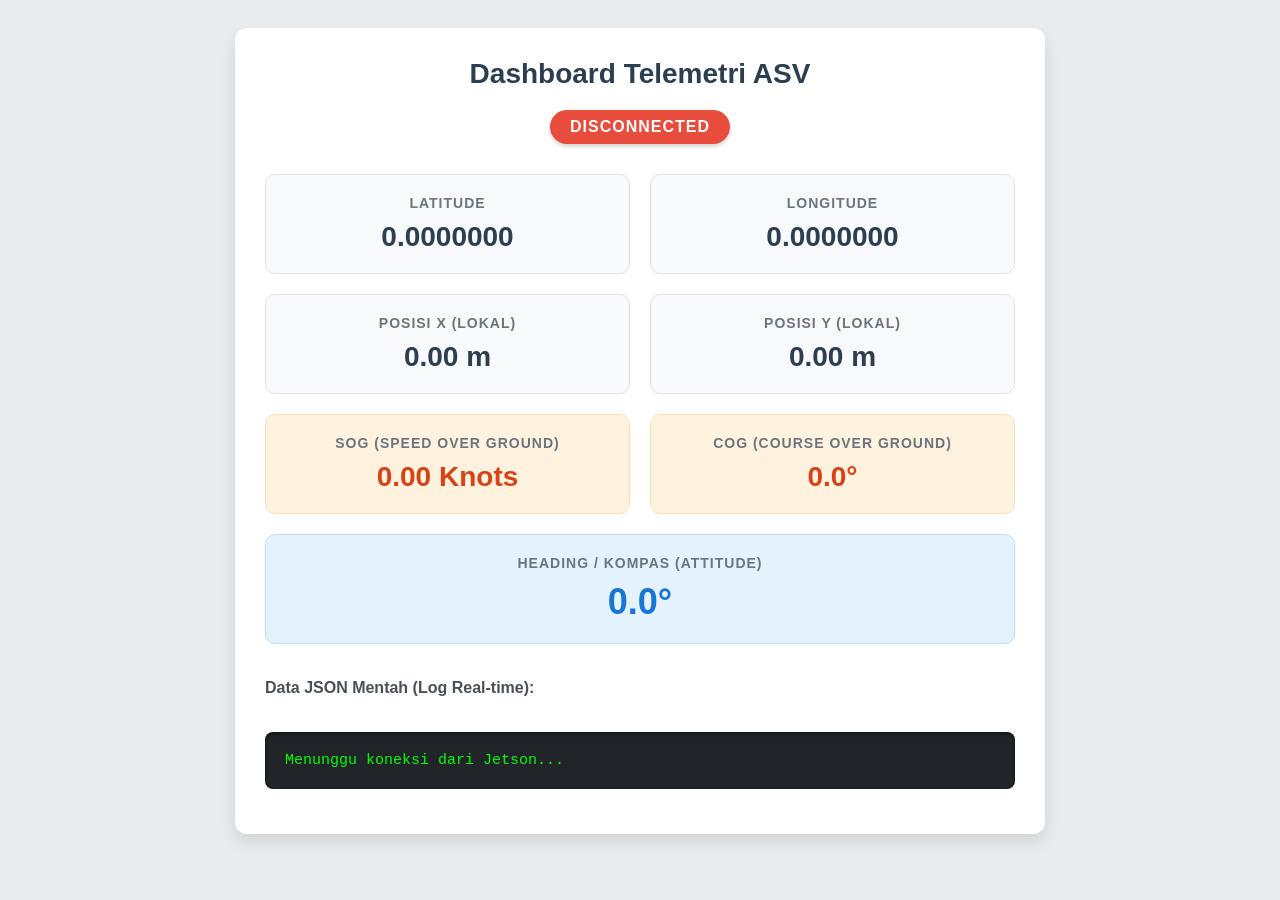
==== client/index.html @ aa85e626 "added second" ====
<!DOCTYPE html>
<html lang="id">
<head>
    <meta charset="UTF-8">
    <title>Dashboard Telemetri ASV</title>
    <style>
        body { 
            font-family: 'Segoe UI', Tahoma, Geneva, Verdana, sans-serif; 
            background-color: #e9ecef; 
            padding: 20px;
            color: #333;
        }
        .container { 
            max-width: 750px; 
            margin: 0 auto; 
            background: white; 
            padding: 30px; 
            border-radius: 12px; 
            box-shadow: 0 8px 16px rgba(0,0,0,0.1); 
        }
        h2 { 
            text-align: center; 
            color: #2c3e50; 
            margin-top: 0;
            margin-bottom: 20px;
            font-size: 28px;
        }
        .status-badge { 
            display: inline-block; 
            padding: 8px 20px; 
            border-radius: 20px; 
            font-weight: bold; 
            color: white; 
            background-color: #e74c3c; 
            margin-bottom: 30px;
            letter-spacing: 1px;
            box-shadow: 0 2px 4px rgba(0,0,0,0.2);
        }
        .status-connected { 
            background-color: #27ae60; 
        }
        .data-grid { 
            display: grid; 
            grid-template-columns: repeat(2, 1fr); 
            gap: 20px; 
        }
        .data-card { 
            background: #f8f9fa; 
            padding: 20px; 
            border-radius: 10px; 
            text-align: center; 
            border: 1px solid #dee2e6;
            transition: transform 0.2s;
        }
        .data-card:hover {
            transform: translateY(-2px);
            box-shadow: 0 4px 8px rgba(0,0,0,0.05);
        }
        .data-card.highlight {
            background: #e3f2fd;
            border-color: #bbdefb;
            grid-column: span 2; 
        }
        .data-card.highlight-orange {
            background: #fff3e0;
            border-color: #ffe0b2;
        }
        .data-card h3 { 
            margin: 0 0 10px 0; 
            font-size: 14px; 
            color: #6c757d; 
            text-transform: uppercase; 
            letter-spacing: 1px;
        }
        .data-card p { 
            margin: 0; 
            font-size: 28px; 
            font-weight: bold; 
            color: #2c3e50; 
        }
        .raw-data { 
            margin-top: 35px; 
            background: #212529; 
            color: #00ff00; 
            padding: 20px; 
            border-radius: 8px; 
            font-size: 15px; 
            overflow-x: auto;
            font-family: 'Courier New', Courier, monospace;
            box-shadow: inset 0 2px 4px rgba(0,0,0,0.5);
        }
    </style>
</head>
<body>
    <div class="container">
        <h2>Dashboard Telemetri ASV</h2>
        <div style="text-align: center;">
            <span id="status" class="status-badge">DISCONNECTED</span>
        </div>
        
        <div class="data-grid">
            <div class="data-card">
                <h3>Latitude</h3>
                <p id="val-lat">0.0000000</p>
            </div>
            <div class="data-card">
                <h3>Longitude</h3>
                <p id="val-lon">0.0000000</p>
            </div>
            <div class="data-card">
                <h3>Posisi X (Lokal)</h3>
                <p id="val-x">0.00 m</p>
            </div>
            <div class="data-card">
                <h3>Posisi Y (Lokal)</h3>
                <p id="val-y">0.00 m</p>
            </div>
            
            <div class="data-card highlight-orange">
                <h3>SOG (Speed Over Ground)</h3>
                <p id="val-sog" style="color: #d84315;">0.00 Knots</p>
            </div>
            <div class="data-card highlight-orange">
                <h3>COG (Course Over Ground)</h3>
                <p id="val-cog" style="color: #d84315;">0.0&deg;</p>
            </div>

            <div class="data-card highlight">
                <h3>Heading / Kompas (Attitude)</h3>
                <p id="val-kompas" style="color: #1976d2; font-size: 36px;">0.0&deg;</p>
            </div>
        </div>

        <h4 style="margin-top: 35px; margin-bottom: 10px; color: #495057;">Data JSON Mentah (Log Real-time):</h4>
        <pre id="data-monitor" class="raw-data">Menunggu koneksi dari Jetson...</pre>
    </div>

    <script>
        // Pastikan IP disesuaikan dengan IP Mini PC/Jetson Anda
        const ws = new WebSocket("ws://192.168.0.4:8765");

        const statusEl = document.getElementById("status");
        const latEl = document.getElementById("val-lat");
        const lonEl = document.getElementById("val-lon");
        const xEl = document.getElementById("val-x");
        const yEl = document.getElementById("val-y");
        const kompasEl = document.getElementById("val-kompas");
        const sogEl = document.getElementById("val-sog");
        const cogEl = document.getElementById("val-cog");
        const monitorEl = document.getElementById("data-monitor");

        ws.onopen = function() {
            statusEl.innerHTML = "CONNECTED \u2713";
            statusEl.className = "status-badge status-connected";
        };

        ws.onmessage = function(event) {
            const jsonString = event.data;
            monitorEl.innerHTML = jsonString; 

            try {
                const dataObj = JSON.parse(jsonString);
                
                latEl.innerHTML = parseFloat(dataObj.lat).toFixed(7);
                lonEl.innerHTML = parseFloat(dataObj.lon).toFixed(7);
                xEl.innerHTML = parseFloat(dataObj.x).toFixed(2) + " m";
                yEl.innerHTML = parseFloat(dataObj.y).toFixed(2) + " m";
                kompasEl.innerHTML = parseFloat(dataObj.kompas).toFixed(1) + "&deg;";
                
                // Menambahkan string " Knots" di belakang angka
                sogEl.innerHTML = parseFloat(dataObj.sog).toFixed(2) + " Knots";
                cogEl.innerHTML = parseFloat(dataObj.cog).toFixed(1) + "&deg;";
                
            } catch (error) {
                console.error("Terjadi kesalahan saat parsing JSON:", error);
            }
        };

        ws.onclose = function() {
            statusEl.innerHTML = "DISCONNECTED";
            statusEl.className = "status-badge";
        };
    </script>
</body>
</html>
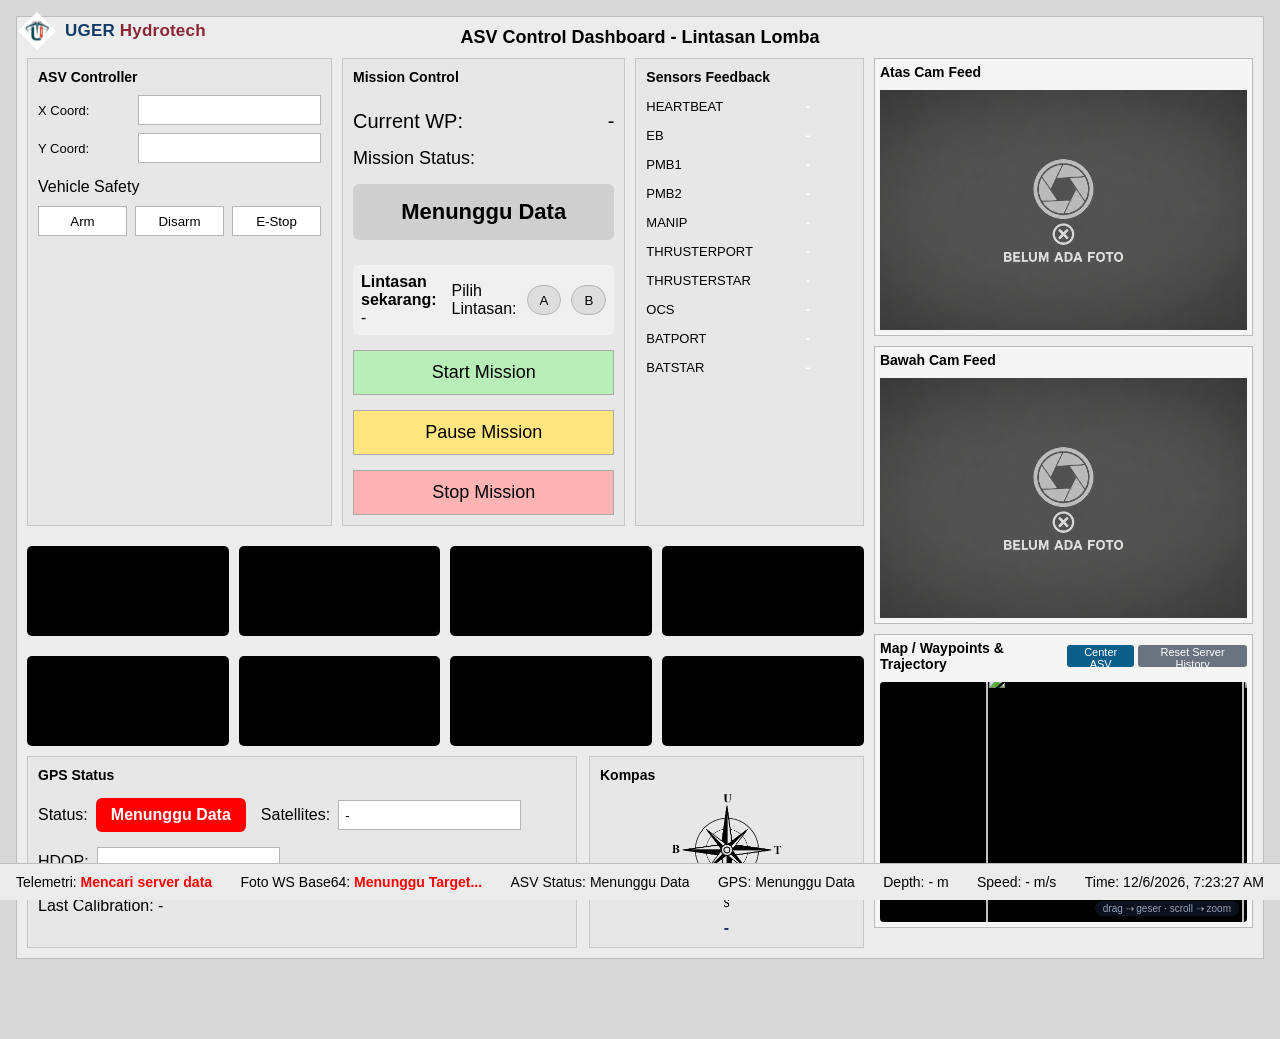
==== commit 4955d55f: "updated for online" ====
--- a/client/index.html
+++ b/client/index.html
@@ -1,185 +1,478 @@
 <!DOCTYPE html>
-<html lang="id">
+<html lang="en">
 <head>
-    <meta charset="UTF-8">
-    <title>Dashboard Telemetri ASV</title>
+    <meta charset="UTF-8" />
+    <meta name="viewport" content="width=device-width, initial-scale=1.0" />
+    <title>ASV Dashboard - Lintasan A/B</title>
+    <!-- RotaMap library – loaded as external file -->
+    <script src="rotamap.js"></script>
     <style>
-        body { 
-            font-family: 'Segoe UI', Tahoma, Geneva, Verdana, sans-serif; 
-            background-color: #e9ecef; 
-            padding: 20px;
-            color: #333;
-        }
-        .container { 
-            max-width: 750px; 
-            margin: 0 auto; 
-            background: white; 
-            padding: 30px; 
-            border-radius: 12px; 
-            box-shadow: 0 8px 16px rgba(0,0,0,0.1); 
-        }
-        h2 { 
-            text-align: center; 
-            color: #2c3e50; 
-            margin-top: 0;
-            margin-bottom: 20px;
-            font-size: 28px;
-        }
-        .status-badge { 
-            display: inline-block; 
-            padding: 8px 20px; 
-            border-radius: 20px; 
-            font-weight: bold; 
-            color: white; 
-            background-color: #e74c3c; 
-            margin-bottom: 30px;
-            letter-spacing: 1px;
-            box-shadow: 0 2px 4px rgba(0,0,0,0.2);
-        }
-        .status-connected { 
-            background-color: #27ae60; 
-        }
-        .data-grid { 
-            display: grid; 
-            grid-template-columns: repeat(2, 1fr); 
-            gap: 20px; 
-        }
-        .data-card { 
-            background: #f8f9fa; 
-            padding: 20px; 
-            border-radius: 10px; 
-            text-align: center; 
-            border: 1px solid #dee2e6;
-            transition: transform 0.2s;
-        }
-        .data-card:hover {
-            transform: translateY(-2px);
-            box-shadow: 0 4px 8px rgba(0,0,0,0.05);
-        }
-        .data-card.highlight {
-            background: #e3f2fd;
-            border-color: #bbdefb;
-            grid-column: span 2; 
-        }
-        .data-card.highlight-orange {
-            background: #fff3e0;
-            border-color: #ffe0b2;
-        }
-        .data-card h3 { 
-            margin: 0 0 10px 0; 
-            font-size: 14px; 
-            color: #6c757d; 
-            text-transform: uppercase; 
-            letter-spacing: 1px;
-        }
-        .data-card p { 
-            margin: 0; 
-            font-size: 28px; 
-            font-weight: bold; 
-            color: #2c3e50; 
-        }
-        .raw-data { 
-            margin-top: 35px; 
-            background: #212529; 
-            color: #00ff00; 
-            padding: 20px; 
-            border-radius: 8px; 
-            font-size: 15px; 
-            overflow-x: auto;
-            font-family: 'Courier New', Courier, monospace;
-            box-shadow: inset 0 2px 4px rgba(0,0,0,0.5);
+        * {
+            box-sizing: border-box;
+            font-family: Arial, sans-serif;
+        }
+        body {
+            margin: 0;
+            background: #d8d8d8;
+            padding: 16px;
+            padding-bottom: 80px;
+        }
+        .dashboard {
+            background: #ececec;
+            border: 1px solid #bdbdbd;
+            padding: 10px;
+            min-width: 1200px;
+        }
+        .title {
+            text-align: center;
+            font-weight: bold;
+            font-size: 18px;
+            margin-bottom: 10px;
+        }
+        .top-layout {
+            display: grid;
+            grid-template-columns: 2fr 1fr;
+            gap: 10px;
+        }
+        .left-panel {
+            display: flex;
+            flex-direction: column;
+            gap: 10px;
+        }
+        .top-controls {
+            display: grid;
+            grid-template-columns: 1.2fr 1fr 1fr;
+            gap: 10px;
+        }
+        .panel {
+            background: #e7e7e7;
+            border: 1px solid #c6c6c6;
+            padding: 10px;
+        }
+        .panel-title {
+            font-size: 14px;
+            margin-bottom: 10px;
+            font-weight: bold;
+        }
+        .row {
+            display: flex;
+            align-items: center;
+            gap: 10px;
+            margin-bottom: 8px;
+            font-size: 13px;
+        }
+        label {
+            width: 90px;
+            font-size: 13px;
+        }
+        input,
+        select,
+        button {
+            height: 30px;
+            border: 1px solid #b5b5b5;
+            background: #fff;
+        }
+        input,
+        select {
+            flex: 1;
+            padding: 4px 6px;
+        }
+        button {
+            cursor: pointer;
+            padding: 4px 10px;
+            transition: all 0.1s;
+        }
+        .button-grid {
+            display: grid;
+            grid-template-columns: repeat(3, 1fr);
+            gap: 8px;
+            margin-top: 10px;
+        }
+        button.state-active {
+            background: #0b5e8a !important;
+            color: white !important;
+            border-color: #043a55 !important;
+        }
+        .status-list {
+            display: flex;
+            flex-direction: column;
+            gap: 6px;
+        }
+        .status-item {
+            display: flex;
+            justify-content: space-between;
+            align-items: center;
+            gap: 10px;
+            font-size: 13px;
+        }
+        .status-box {
+            width: 90px;
+            text-align: center;
+            color: white;
+            padding: 4px;
+            font-weight: bold;
+            border-radius: 4px;
+        }
+        .ok {
+            background: green;
+        }
+        .bad {
+            background: red;
+        }
+        .vision {
+            display: flex;
+            flex-direction: column;
+            gap: 10px;
+        }
+        .camera {
+            border: 1px solid #bbb;
+            background: #f5f5f5;
+            padding: 5px;
+        }
+        .camera img {
+            width: 100%;
+            height: 240px;
+            object-fit: cover;
+            display: block;
+            background: #000;
+        }
+        .camera .map-container {
+            width: 100%;
+            height: 240px;
+            background: #1e293b;
+            position: relative;
+            overflow: hidden;
+            border-radius: 4px;
+        }
+        .mid-grid {
+            display: grid;
+            grid-template-columns: repeat(4, 1fr);
+            gap: 10px;
+            margin-top: 10px;
+        }
+        .black-box {
+            background: #000;
+            color: orange;
+            padding: 10px;
+            min-height: 90px;
+            font-size: 14px;
+            white-space: pre-line;
+            border-radius: 5px;
+        }
+        .mission-panel {
+            display: flex;
+            flex-direction: column;
+            gap: 15px;
+        }
+        .mission-info {
+            display: flex;
+            justify-content: space-between;
+            font-size: 20px;
+        }
+        .mission-label {
+            font-size: 18px;
+        }
+        .mission-status {
+            background: #cfcfcf;
+            padding: 15px;
+            text-align: center;
+            font-weight: bold;
+            font-size: 22px;
+            border-radius: 6px;
+        }
+        .mission-btn {
+            height: 45px;
+            font-size: 18px;
+            border: 1px solid #aaa;
+        }
+        .green-btn {
+            background: #b8efb8;
+        }
+        .yellow-btn {
+            background: #ffe680;
+        }
+        .red-btn {
+            background: #ffb3b3;
+        }
+        .sticky-footer {
+            position: fixed;
+            bottom: 0;
+            left: 0;
+            right: 0;
+            background: #ececec;
+            border-top: 1px solid #bdbdbd;
+            padding: 10px 16px;
+            display: flex;
+            justify-content: space-between;
+            font-size: 14px;
+            z-index: 100;
+        }
+        .blue {
+            color: blue;
+            font-weight: bold;
+        }
+        .red {
+            color: red;
+            font-weight: bold;
+        }
+        .gps-row {
+            display: flex;
+            align-items: center;
+            gap: 15px;
+            margin-top: 15px;
+            flex-wrap: wrap;
+        }
+        .gps-item {
+            display: flex;
+            align-items: center;
+            gap: 8px;
+        }
+        .gps-status {
+            padding: 8px 15px;
+            color: white;
+            font-weight: bold;
+            border-radius: 6px;
+        }
+        .bad-status {
+            background: red;
+        }
+        .good-status {
+            background: green;
+        }
+        .calib-btn {
+            height: 60px;
+            width: 160px;
+        }
+        .second {
+            margin-top: 20px;
+        }
+        .last-calib {
+            margin-top: 20px;
+        }
+        .track-panel {
+            display: flex;
+            align-items: center;
+            gap: 15px;
+            margin-top: 10px;
+            background: #f0f0f0;
+            padding: 8px;
+            border-radius: 5px;
+        }
+        .track-select {
+            display: flex;
+            gap: 10px;
+            align-items: center;
+        }
+        .track-btn {
+            background: #ddd;
+            padding: 5px 12px;
+            border-radius: 20px;
+            cursor: pointer;
+        }
+        .track-btn.active-track {
+            background: #0b5e8a;
+            color: white;
+        }
+        .map-hint {
+            position: absolute;
+            bottom: 6px;
+            right: 8px;
+            font-size: 10px;
+            color: #94a3b8;
+            background: rgba(15, 23, 42, .75);
+            padding: 2px 8px;
+            border-radius: 12px;
+            pointer-events: none;
+            z-index: 10;
+        }
+        .uger-corner-brand {
+            position: fixed; top: 12px; left: 18px; z-index: 20;
+            display: flex; align-items: center; gap: 9px;
+        }
+        .uger-corner-brand img { width: 38px; height: 38px; object-fit: contain; }
+        .uger-brand-label { white-space: nowrap; font-size: 17px; font-weight: 800; letter-spacing: .2px; }
+        .uger-word { color: #123b67; }
+        .hydrotech-word { color: #8b2635; }
+        .gps-compass-row {
+            display: grid;
+            grid-template-columns: minmax(0, 2fr) minmax(220px, 1fr);
+            gap: 12px;
+            align-items: stretch;
+        }
+        .gps-compass-row > .panel { margin: 0; }
+        .compass-panel { display: flex; flex-direction: column; }
+        .compass-stage {
+            position: relative;
+            width: min(119px, 100%);
+            aspect-ratio: 1;
+            margin: auto;
+            background: transparent;
+        }
+        .compass-stage img {
+            position: absolute;
+            inset: 0;
+            width: 100%;
+            height: 100%;
+            object-fit: contain;
+            transform-origin: 50% 50%;
+            transform: rotate(0deg);
+        }
+        .compass-value {
+            margin-top: 7px;
+            text-align: center;
+            font-size: 16px;
+            font-weight: 800;
+            color: #123b67;
+        }
+        .wp-badge {
+            width: 22px;
+            height: 22px;
+            border-radius: 50%;
+            background: #2563eb;
+            color: #ffffff;
+            font-size: 11px;
+            font-weight: bold;
+            display: flex;
+            align-items: center;
+            justify-content: center;
+            border: 2px solid #ffffff;
+            box-shadow: 0 2px 6px rgba(0,0,0,0.5);
+            user-select: none;
+            cursor: pointer;
+            transition: transform 0.15s ease-in-out;
+        }
+        .wp-badge:hover {
+            transform: scale(1.25);
+        }
+        .wp-badge-active {
+            background: #f59e0b !important;
+            border-color: #fef08a !important;
+            box-shadow: 0 0 8px #f59e0b, 0 2px 6px rgba(0,0,0,0.6) !important;
+            animation: wpPulse 1.4s infinite alternate;
+        }
+        .wp-badge-home {
+            background: #10b981 !important;
+        }
+        @keyframes wpPulse {
+            from { transform: scale(1); }
+            to { transform: scale(1.2); }
+        }
+        @media (max-width: 760px) {
+            .gps-compass-row { grid-template-columns: 1fr; }
         }
     </style>
 </head>
 <body>
-    <div class="container">
-        <h2>Dashboard Telemetri ASV</h2>
-        <div style="text-align: center;">
-            <span id="status" class="status-badge">DISCONNECTED</span>
-        </div>
-        
-        <div class="data-grid">
-            <div class="data-card">
-                <h3>Latitude</h3>
-                <p id="val-lat">0.0000000</p>
+    <div class="uger-corner-brand">
+        <img src="logo.svg" alt="Logo UGER Hydrotech" />
+        <div class="uger-brand-label"><span class="uger-word">UGER</span> <span class="hydrotech-word">Hydrotech</span></div>
+    </div>
+    <div class="dashboard">
+        <div class="title">ASV Control Dashboard - Lintasan Lomba</div>
+        <div class="top-layout">
+            <div class="left-panel">
+                <div class="top-controls">
+                    <!-- ASV Controller -->
+                    <div class="panel">
+                        <div class="panel-title">ASV Controller</div>
+                        <div class="row"><label>X Coord:</label><input type="text" id="xCoord" readonly /></div>
+                        <div class="row"><label>Y Coord:</label><input type="text" id="yCoord" readonly /></div>
+                        <div style="margin-top:15px;">Vehicle Safety</div>
+                        <div class="button-grid" id="armGroup">
+                            <button id="armBtn">Arm</button>
+                            <button id="disarmBtn">Disarm</button>
+                            <button id="eStopBtn">E-Stop</button>
+                        </div>
+                    </div>
+
+                    <!-- Mission Control + Track -->
+                    <div class="panel mission-panel">
+                        <div class="panel-title">Mission Control</div>
+                        <div class="mission-info"><div>Current WP:</div><div id="currentWp">-</div></div>
+                        <div class="mission-label">Mission Status:</div>
+                        <div class="mission-status" id="missionStatusText">Menunggu Data</div>
+                        <div class="track-panel">
+                            <span><strong>Lintasan sekarang:</strong> <span id="currentTrackLabel">-</span></span>
+                            <div class="track-select">
+                                <span>Pilih Lintasan:</span>
+                                <button class="track-btn" data-track="A">A</button>
+                                <button class="track-btn" data-track="B">B</button>
+                            </div>
+                        </div>
+                        <button id="missionStartBtn" class="mission-btn green-btn">Start Mission</button>
+                        <button id="missionPauseBtn" class="mission-btn yellow-btn">Pause Mission</button>
+                        <button id="missionStopBtn" class="mission-btn red-btn">Stop Mission</button>
+                    </div>
+
+                    <!-- Sensors -->
+                    <div class="panel">
+                        <div class="panel-title">Sensors Feedback</div>
+                        <div class="status-list" id="sensorList"></div>
+                    </div>
+                </div>
+
+                <div class="mid-grid" id="dataBoxesGrid1"></div>
+                <div class="mid-grid" id="dataBoxesGrid2"></div>
+
+                <div class="gps-compass-row">
+                    <!-- GPS Status -->
+                    <div class="panel">
+                        <div class="panel-title">GPS Status</div>
+                        <div class="gps-row">
+                            <div class="gps-item"><span>Status:</span><div id="gpsStatus" class="gps-status bad-status">Menunggu Data</div></div>
+                            <div class="gps-item"><span>Satellites:</span><input type="text" id="satellitesCount" value="-" readonly /></div>
+                            <div class="gps-item"><span>HDOP:</span><input type="text" id="hdopValue" value="-" readonly /></div>
+                        </div>
+                        <div class="last-calib" id="lastCalibText">Last Calibration: -</div>
+                    </div>
+                    <!-- Compass -->
+                    <div class="panel compass-panel">
+                        <div class="panel-title">Kompas</div>
+                        <div class="compass-stage">
+                            <img id="compassRose" src="compass-rose.png" alt="Mawar kompas Utara Timur Selatan Barat" />
+                        </div>
+                        <div class="compass-value" id="compassValue">-</div>
+                    </div>
+                </div>
             </div>
-            <div class="data-card">
-                <h3>Longitude</h3>
-                <p id="val-lon">0.0000000</p>
-            </div>
-            <div class="data-card">
-                <h3>Posisi X (Lokal)</h3>
-                <p id="val-x">0.00 m</p>
-            </div>
-            <div class="data-card">
-                <h3>Posisi Y (Lokal)</h3>
-                <p id="val-y">0.00 m</p>
-            </div>
-            
-            <div class="data-card highlight-orange">
-                <h3>SOG (Speed Over Ground)</h3>
-                <p id="val-sog" style="color: #d84315;">0.00 Knots</p>
-            </div>
-            <div class="data-card highlight-orange">
-                <h3>COG (Course Over Ground)</h3>
-                <p id="val-cog" style="color: #d84315;">0.0&deg;</p>
-            </div>
-
-            <div class="data-card highlight">
-                <h3>Heading / Kompas (Attitude)</h3>
-                <p id="val-kompas" style="color: #1976d2; font-size: 36px;">0.0&deg;</p>
+
+            <!-- Right column: cameras + map -->
+            <div class="vision">
+                <div class="camera">
+                    <div class="panel-title">Atas Cam Feed</div>
+                    <img id="atasCamImg" src="camera-placeholder.png" alt="Foto kamera atas belum tersedia" />
+                </div>
+                <div class="camera">
+                    <div class="panel-title">Bawah Cam Feed</div>
+                    <img id="bawahCamImg" src="camera-placeholder.png" alt="Foto kamera bawah belum tersedia" />
+                </div>
+                <div class="camera">
+                    <div class="panel-title" style="display:flex;justify-content:space-between;align-items:center;">
+                        <span>Map / Waypoints & Trajectory</span>
+                        <div style="display:flex;gap:4px;">
+                            <button id="recenterMapBtn" style="height:22px;padding:1px 6px;font-size:11px;background:#0b5e8a;color:#fff;border:none;border-radius:3px;cursor:pointer;">Center ASV</button>
+                            <button id="clearTrailBtn" style="height:22px;padding:1px 6px;font-size:11px;background:#6b7280;color:#fff;border:none;border-radius:3px;cursor:pointer;">Reset Trail</button>
+                        </div>
+                    </div>
+                    <div id="mapContainer" class="map-container">
+                        <div id="map" style="width:100%;height:100%;"></div>
+                        <div class="map-hint">drag ⇢ geser · scroll ⇢ zoom</div>
+                    </div>
+                </div>
             </div>
         </div>
-
-        <h4 style="margin-top: 35px; margin-bottom: 10px; color: #495057;">Data JSON Mentah (Log Real-time):</h4>
-        <pre id="data-monitor" class="raw-data">Menunggu koneksi dari Jetson...</pre>
     </div>
 
-    <script>
-        // Pastikan IP disesuaikan dengan IP Mini PC/Jetson Anda
-        const ws = new WebSocket("ws://192.168.0.4:8765");
-
-        const statusEl = document.getElementById("status");
-        const latEl = document.getElementById("val-lat");
-        const lonEl = document.getElementById("val-lon");
-        const xEl = document.getElementById("val-x");
-        const yEl = document.getElementById("val-y");
-        const kompasEl = document.getElementById("val-kompas");
-        const sogEl = document.getElementById("val-sog");
-        const cogEl = document.getElementById("val-cog");
-        const monitorEl = document.getElementById("data-monitor");
-
-        ws.onopen = function() {
-            statusEl.innerHTML = "CONNECTED \u2713";
-            statusEl.className = "status-badge status-connected";
-        };
-
-        ws.onmessage = function(event) {
-            const jsonString = event.data;
-            monitorEl.innerHTML = jsonString; 
-
-            try {
-                const dataObj = JSON.parse(jsonString);
-                
-                latEl.innerHTML = parseFloat(dataObj.lat).toFixed(7);
-                lonEl.innerHTML = parseFloat(dataObj.lon).toFixed(7);
-                xEl.innerHTML = parseFloat(dataObj.x).toFixed(2) + " m";
-                yEl.innerHTML = parseFloat(dataObj.y).toFixed(2) + " m";
-                kompasEl.innerHTML = parseFloat(dataObj.kompas).toFixed(1) + "&deg;";
-                
-                // Menambahkan string " Knots" di belakang angka
-                sogEl.innerHTML = parseFloat(dataObj.sog).toFixed(2) + " Knots";
-                cogEl.innerHTML = parseFloat(dataObj.cog).toFixed(1) + "&deg;";
-                
-            } catch (error) {
-                console.error("Terjadi kesalahan saat parsing JSON:", error);
-            }
-        };
-
-        ws.onclose = function() {
-            statusEl.innerHTML = "DISCONNECTED";
-            statusEl.className = "status-badge";
-        };
-    </script>
+    <div class="sticky-footer">
+        <div>Telemetri: <span id="connFooter" class="red">Disconnected</span></div>
+        <div>Foto WS Base64: <span id="photoFooter" class="red">Menunggu Target...</span></div>
+        <div>ASV Status: <span id="asvStatusFooter">Menunggu Data</span></div>
+        <div>GPS: <span id="gpsFixFooter">Menunggu Data</span></div>
+        <div>Depth: <span id="depthFooter">-</span> m</div>
+        <div>Speed: <span id="speedFooter">-</span> m/s</div>
+        <div>Time: <span id="timeFooter"></span></div>
+    </div>
+
+    <script src="dashboard.js?v=dev"></script>
 </body>
-</html>+</html>
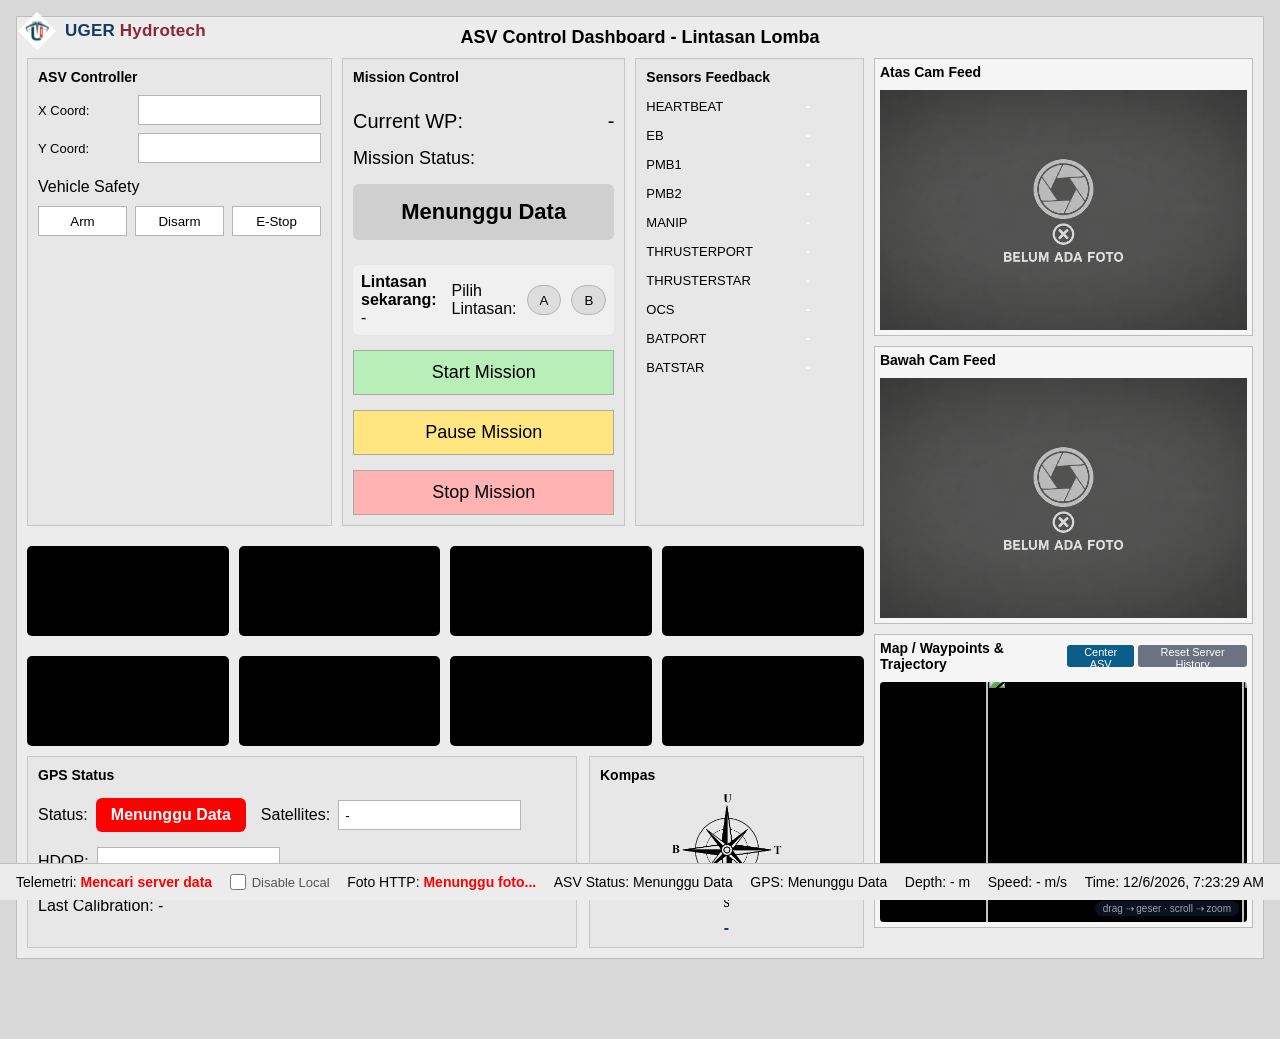
==== commit a9545cf2: "added update" ====
--- a/client/index.html
+++ b/client/index.html
@@ -206,6 +206,26 @@
             justify-content: space-between;
             font-size: 14px;
             z-index: 100;
+        }
+        .source-toggle {
+            width: auto;
+            display: flex;
+            align-items: center;
+            gap: 6px;
+            color: #555;
+            white-space: nowrap;
+            cursor: pointer;
+        }
+        .source-toggle input {
+            width: 16px;
+            height: 16px;
+            flex: none;
+            margin: 0;
+            accent-color: #9a3412;
+        }
+        .source-toggle.active {
+            color: #9a3412;
+            font-weight: bold;
         }
         .blue {
             color: blue;
@@ -465,7 +485,11 @@
 
     <div class="sticky-footer">
         <div>Telemetri: <span id="connFooter" class="red">Disconnected</span></div>
-        <div>Foto WS Base64: <span id="photoFooter" class="red">Menunggu Target...</span></div>
+        <label id="disableLocalControl" class="source-toggle" title="Paksa telemetri MQTT dan HTTP melalui Cloudflare Tunnel">
+            <input id="disableLocalToggle" type="checkbox" />
+            <span>Disable Local</span>
+        </label>
+        <div>Foto HTTP: <span id="photoFooter" class="red">Menunggu foto...</span></div>
         <div>ASV Status: <span id="asvStatusFooter">Menunggu Data</span></div>
         <div>GPS: <span id="gpsFixFooter">Menunggu Data</span></div>
         <div>Depth: <span id="depthFooter">-</span> m</div>
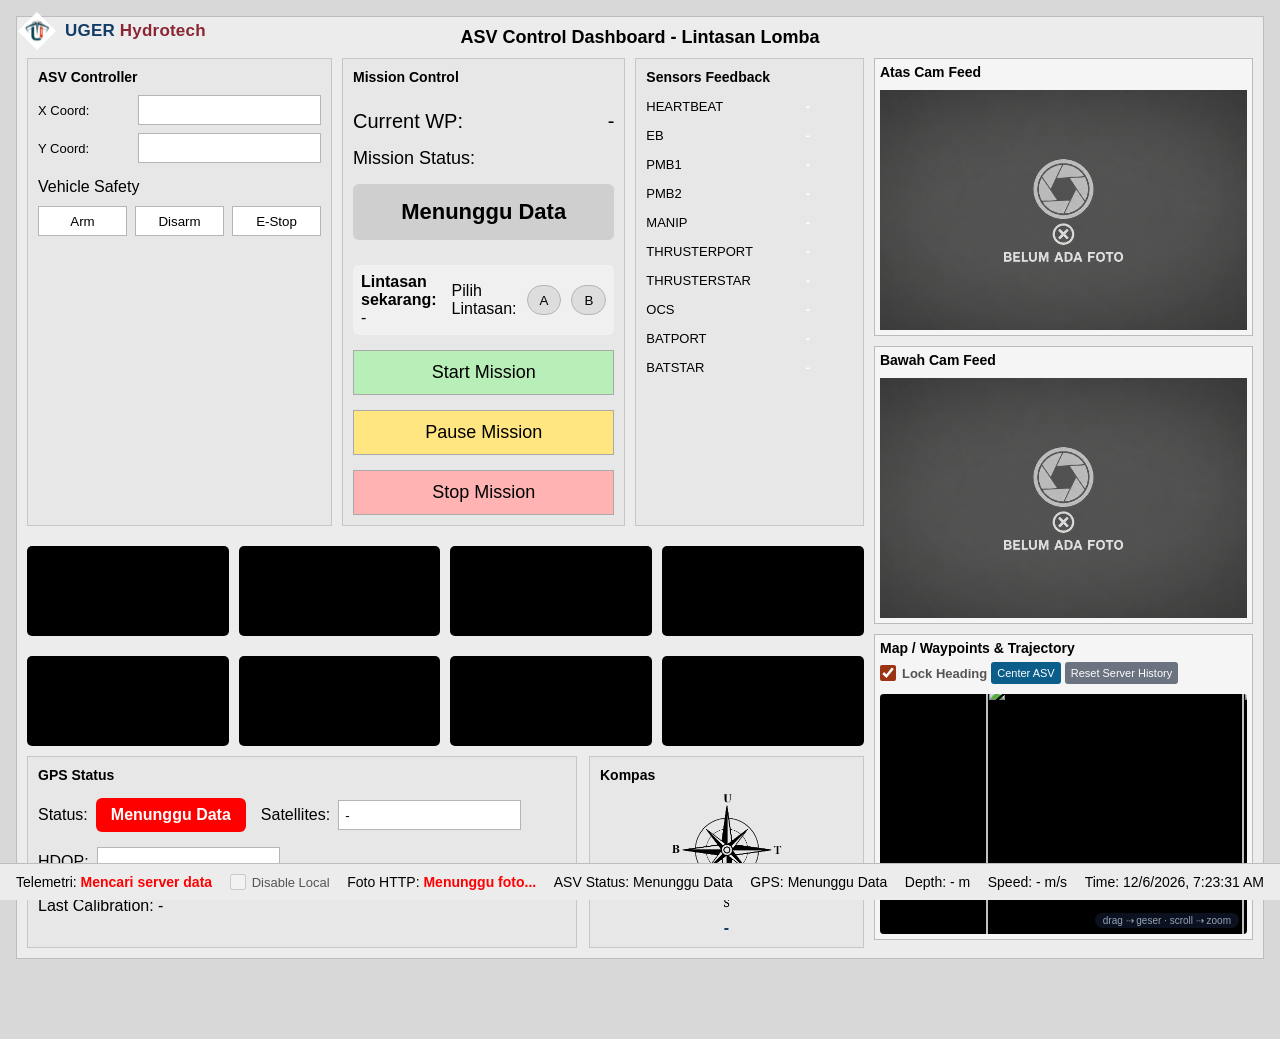
==== commit a8bbcbc9: "update" ====
--- a/client/index.html
+++ b/client/index.html
@@ -467,9 +467,13 @@
                     <img id="bawahCamImg" src="camera-placeholder.png" alt="Foto kamera bawah belum tersedia" />
                 </div>
                 <div class="camera">
-                    <div class="panel-title" style="display:flex;justify-content:space-between;align-items:center;">
+                    <div class="panel-title" style="display:flex;justify-content:space-between;align-items:center;gap:6px;flex-wrap:wrap;">
                         <span>Map / Waypoints & Trajectory</span>
-                        <div style="display:flex;gap:4px;">
+                        <div style="display:flex;gap:4px;align-items:center;">
+                            <label class="source-toggle" title="Pertahankan arah heading kapal tetap vertikal dengan memutar peta">
+                                <input id="kunciHeadingKompasToggle" type="checkbox" checked />
+                                <span>Lock Heading</span>
+                            </label>
                             <button id="recenterMapBtn" style="height:22px;padding:1px 6px;font-size:11px;background:#0b5e8a;color:#fff;border:none;border-radius:3px;cursor:pointer;">Center ASV</button>
                             <button id="clearTrailBtn" style="height:22px;padding:1px 6px;font-size:11px;background:#6b7280;color:#fff;border:none;border-radius:3px;cursor:pointer;">Reset Trail</button>
                         </div>
